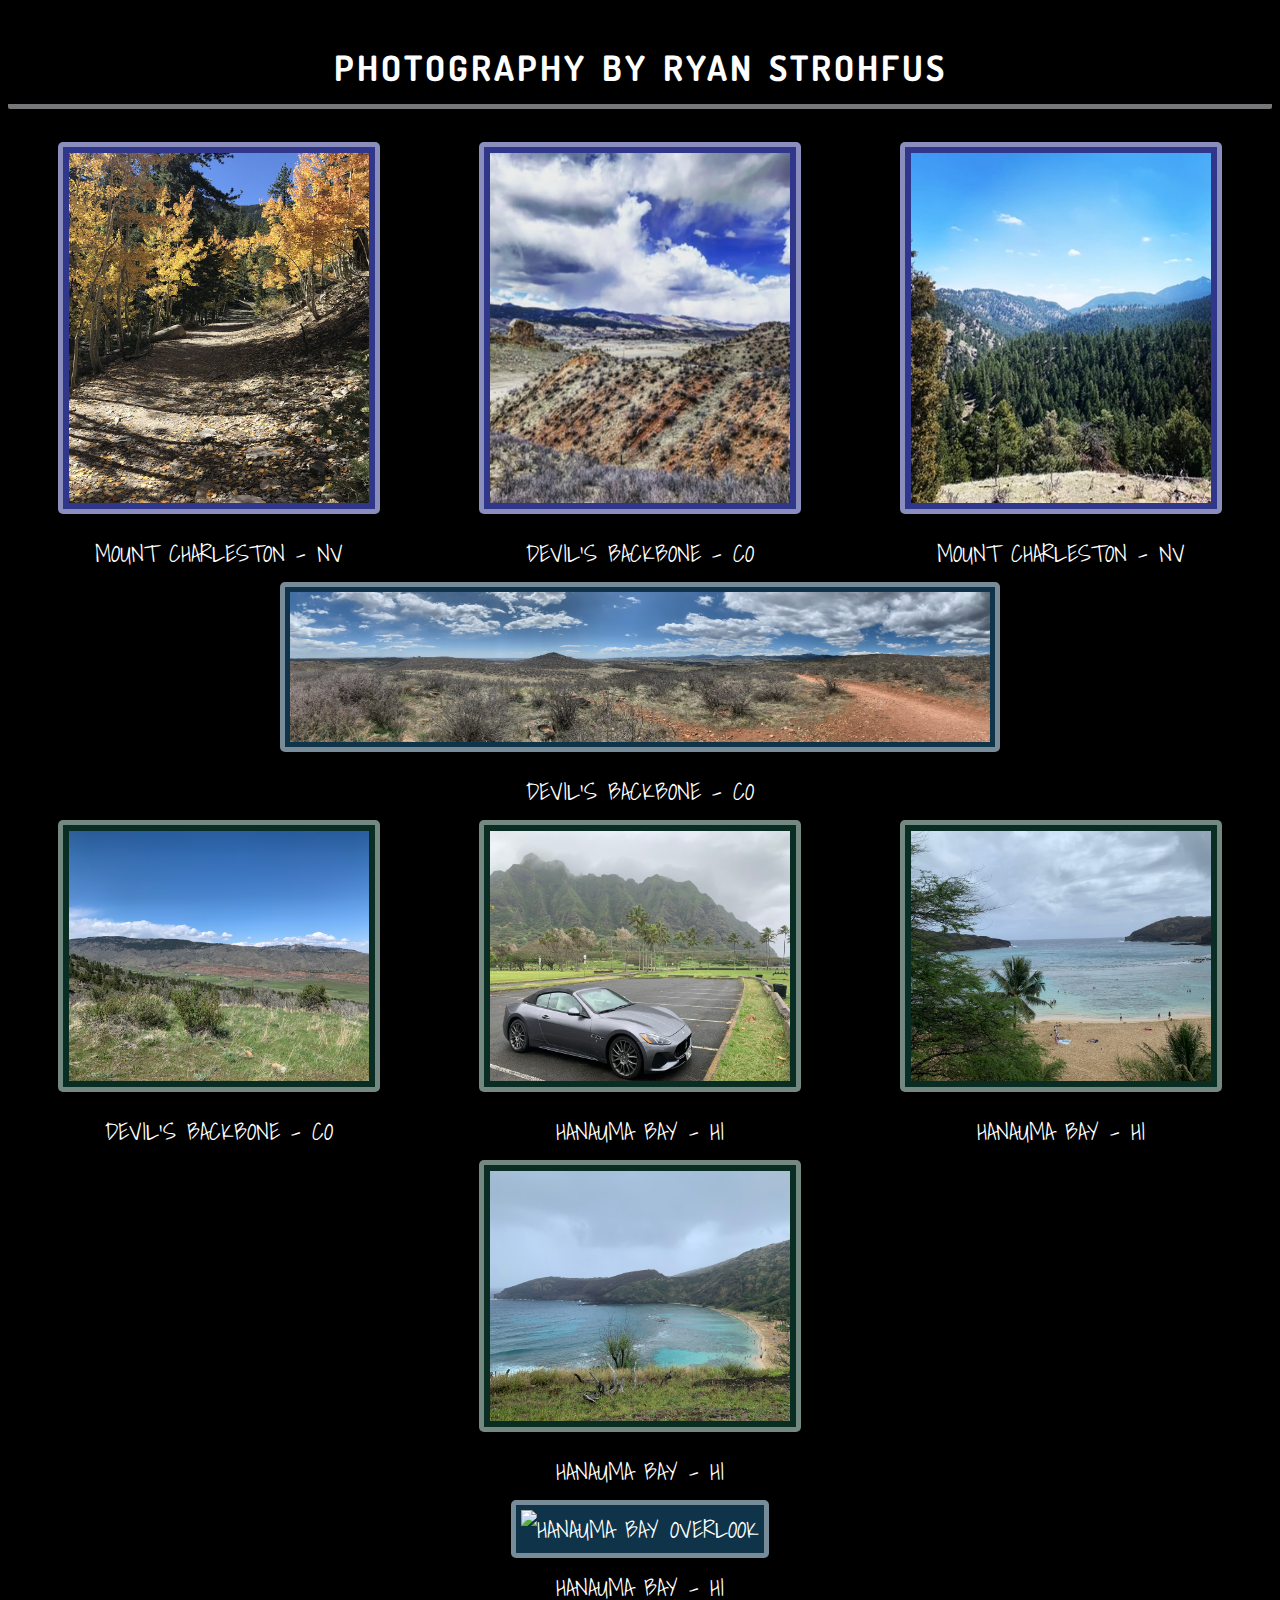
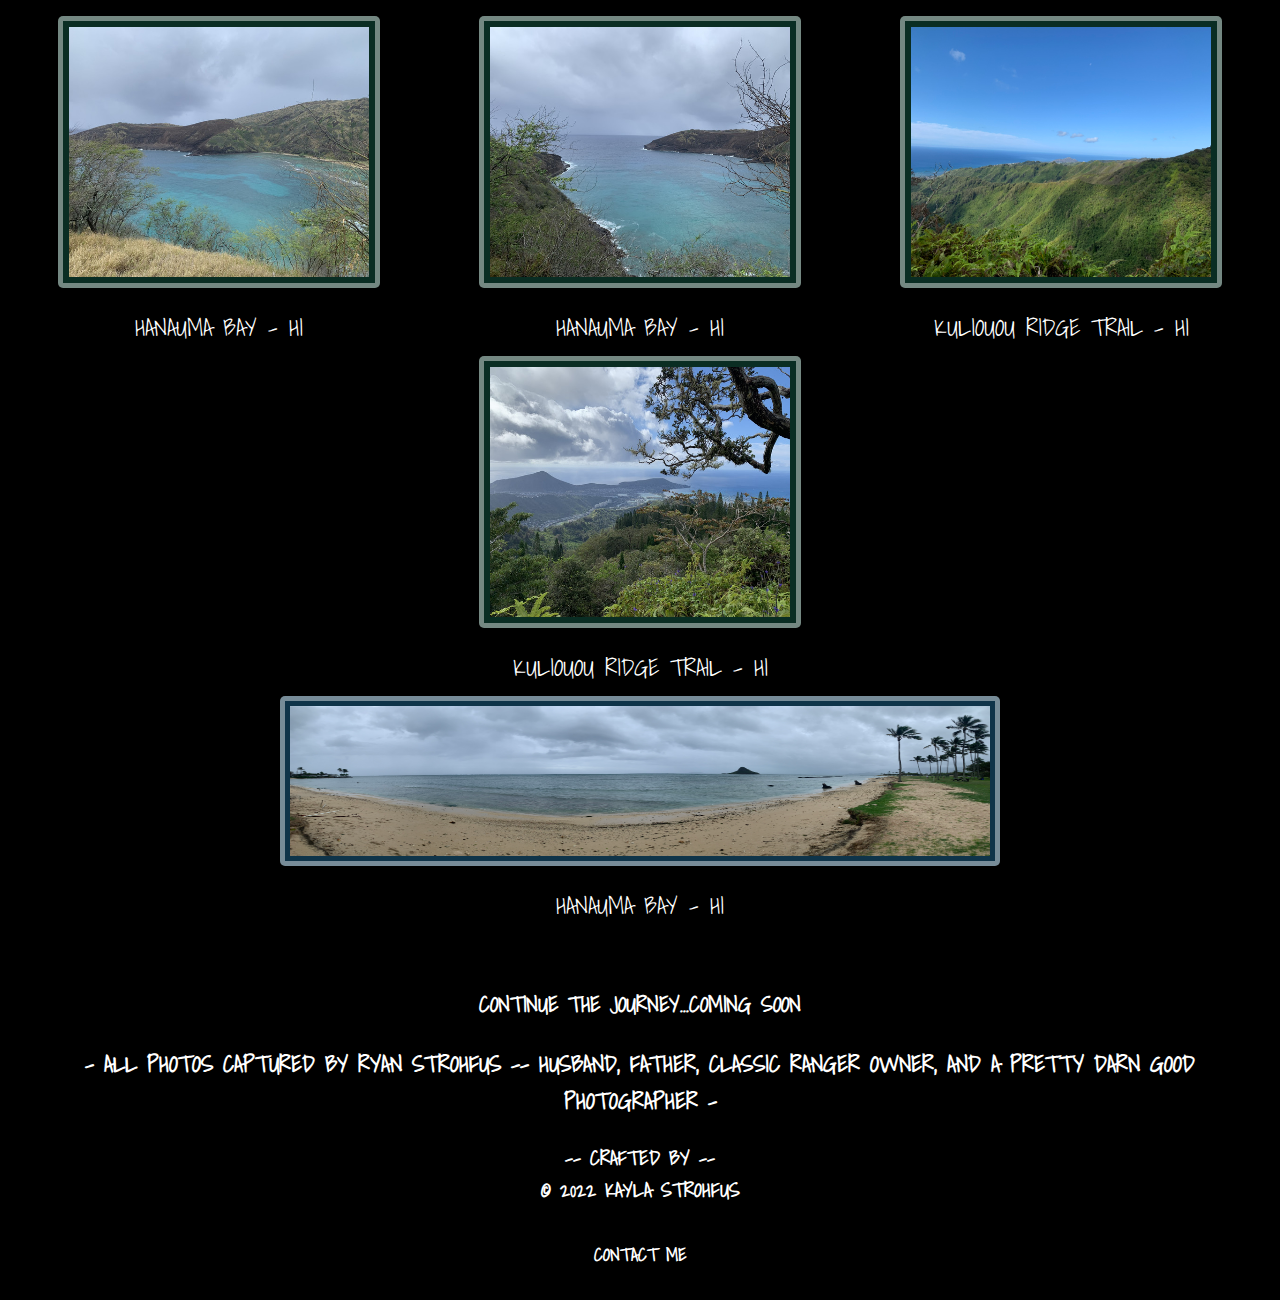
==== index.html @ 74d96465 "Initial project commit" ====
<!DOCTYPE html>
<html lang="en">
  <head>
    <meta charset="UTF-8" />
    <meta http-equiv="X-UA-Compatible" content="IE=edge" />
    <meta name="viewport" content="width=device-width, initial-scale=1.0" />
    <title>Ryan Strohfus | Photography</title>

    <link rel="stylesheet" href="css/style.css" />
    <!--Favcon-->
    <link rel="icon" type="image/png" href="img/favicon.ico" sizes="32x32" />

    <!--Font awesome-->
    <script
      src="https://kit.fontawesome.com/aae29664c4.js"
      crossorigin="anonymous"
    ></script>
    <!--Google Fonts-->
    <link rel="preconnect" href="https://fonts.googleapis.com" />
    <link rel="preconnect" href="https://fonts.gstatic.com" crossorigin />
    <link
      href="https://fonts.googleapis.com/css2?family=Dosis:wght@200&family=Passions+Conflict&family=Permanent+Marker&family=Shadows+Into+Light&display=swap"
      rel="stylesheet"
    />
  </head>

  <body>
    <h1>Photography by Ryan Strohfus</h1>

    <!--top three photos-->

    <div class="container">
      <a href="img/IMG-0385.jpg" target="_blank">
        <img
          class="itema"
          src="img/IMG-0385.jpg"
          alt="Devil's BackBone Trees"
        /><br />
        <div class="link">Mount Charleston - NV</div>
      </a>

      <a href="img/IMG-0386.jpg" target="_blank"
        ><img
          class="itema"
          src="img/IMG-0386.jpg"
          alt="Devil's BackBone Terrain"
        />
        <div class="link">Devil's Backbone - CO</div>
      </a>

      <a href="img/IMG-0387.jpg" target="_blank"
        ><img
          class="itema"
          src="img/IMG-0387.jpg"
          alt="Mount Charleston Trees"
        />
        <div class="link">Mount Charleston - NV</div>
      </a>
    </div>

    <!--Pano-->

    <div class="container">
      <a href="img/IMG-0388p.jpg" target="_blank"
        ><img
          class="itemb"
          src="img/IMG-0388p.jpg"
          alt="Devil's BackBone Scenic"
        />
        <div class="link">Devil's Backbone - CO</div>
      </a>
    </div>

    <!--Squares-->

    <div class="container">
      <a href="img/IMG-0389.jpg" target="_blank"
        ><img
          class="itemc"
          src="img/IMG-0389.jpg"
          alt="Devil's BackBone Grass"
        />
        <div class="link">Devil's Backbone - CO</div>
      </a>

      <a href="img/IMG-0390.jpg" target="_blank"
        ><img class="itemc" src="img/IMG-0390.jpg" alt="Hanauma Bay Car" />
        <div class="link">Hanauma Bay - HI</div>
      </a>

      <a href="img/IMG-0391.jpg" target="_blank">
        <img
          class="itemc"
          src="img/IMG-0391.jpg"
          alt="Hanauma Bay Ocean View"
        />
        <div class="link">Hanauma Bay - HI</div>
      </a>

      <a href="img/IMG-0392.jpg" target="_blank">
        <img
          class="itemc"
          src="img/IMG-0392.jpg"
          alt="Hanauma Bay Ocean View "
        />
        <div class="link">Hanauma Bay - HI</div>
      </a>
    </div>

    <!--Pano-->

    <div class="container">
      <a href="img/IMG-0393p.jpg" target="_blank">
        <img class="itemz" src="img/IMG-0393p.jpg" alt="Hanauma Bay Overlook" />
        <div class="link">Hanauma Bay - HI</div>
      </a>
    </div>

    <!--Squares-->

    <div class="container">
      <a href="img/IMG-0394.jpg" target="_blank"
        ><img
          class="itemc"
          src="img/IMG-0394.jpg"
          alt="Hanauma Bay Ocean View"
        />
        <div class="link">Hanauma Bay - HI</div>
      </a>

      <a href="img/IMG-0395.jpg" target="_blank"
        ><img
          class="itemc"
          src="img/IMG-0395.jpg"
          alt="Hanauma Bay Ocean View"
        />
        <div class="link">Hanauma Bay - HI</div>
      </a>

      <a href="img/IMG-0396.jpg" target="_blank"
        ><img
          class="itemc"
          src="img/IMG-0396.jpg"
          alt="Kuliouou Ridge Trai Overlookl"
        />
        <div class="link">Kuliouou Ridge Trail - HI</div>
      </a>

      <a href="img/IMG-0397.jpg" target="_blank"
        ><img
          class="itemc"
          src="img/IMG-0397.jpg"
          alt="Kuliouou Ridge Trail Overlook"
        />
        <div class="link">Kuliouou Ridge Trail - HI</div>
      </a>
    </div>

    <!--Pano-->

    <div class="container">
      <a href="img/IMG-0398p.jpg" target="_blank"
        ><img
          class="itemy"
          src="img/IMG-0398p.jpg"
          alt="Blue Diamond Trail Terrain"
        />
        <div class="link">Hanauma Bay - HI</div>
      </a>
    </div>

    <!--Finally the end of photos Foot begins-->

    <footer>
      <br />
      <div class="link next-page">
        <a href="#">Continue the journey...Coming Soon</a>
      </div>
      <!--Ryan description-->
      <h3>
        - All Photos captured by Ryan Strohfus -- Husband, Father, Classic
        Ranger Owner, and a Pretty Darn Good Photographer -
      </h3>
      -- Crafted by --<br />
      © 2022 Kayla Strohfus
      <br /><br />
      <!--email-->
      <div class="contact-me link">
        <a href=" mailto:kayla@kaylathedeveloper.com">Contact me</a>
      </div>
      <!--Social Media-->
      <div id="footer-icons">
        <a href="https://github.com/Kstrohfus" target="_blank">
          <i class="fa-brands fa-github"></i
        ></a>
        <a href="https://www.kaylathedeveloper.com/" target="_blank">
          <i class="fa-solid fa-heart"></i
        ></a>
        <a
          href="https://www.linkedin.com/in/kayla-strohfus-8783b8249/"
          target="_blank"
        >
          <i class="fa-brands fa-linkedin-in"> </i
        ></a>
      </div>
    </footer>
  </body>
</html>
---- css/style.css ----
/****Fonts
    font-family: 'Dosis',
    sans-serif;
    font-family: 'Passions Conflict',
    cursive;
    font-family: 'Permanent Marker',
    cursive;
    font-family: 'Shadows Into Light',
    cursive;
    ***/
  
  
  h1 {
    margin-top: 20px;
    padding-top: 25px;
    padding-bottom: 15px;
    color: rgb(255, 255, 255);
    border: solid rgb(117, 119, 120) 2px;
    border-right: 0;
    border-left: 0;
    border-top: 0;
    border-width: 5px;
    border-radius: 2px;
    text-align: center;
    letter-spacing: 3px;
    word-spacing: 5px;
    text-transform: uppercase;
    font-family:'Dosis',
      sans-serif;
    font-size: 35px;
  }

  body {
    background: #000000;
    text-transform: uppercase;
    font-size: 24px;
    font-family: 'Shadows Into Light',
      cursive;
  }

  a,
  .link {
    text-decoration: none;
    text-align: center;
    color: rgb(255, 255, 255);

  }

  footer {
    margin: 30px;
    text-align: center;
    font-size: 20px;
    font-weight: 600;
    text-transform: uppercase;
   
    color: rgb(255, 255, 255);
    
  }

  .container {
    display: flex;
    flex-direction: row;
    flex-wrap: wrap;
    justify-content: space-around;

  }

  .itema {
    background-color: rgba(74, 86, 214, 0.645);
    padding: 6px;
    margin: 10px;
    width: 300px;
    height: 350px;
    border: solid 5px rgba(255, 255, 255, 0.436);
    border-radius: 5px;

  }

  .itemb {
    background-color: rgba(28, 97, 136, 0.533);
    padding: 5px;
    width: 700px;
    height: 150px;
    margin: 10px;
    border: solid 5px rgba(255, 255, 255, 0.436);
    border-radius: 5px;

  }

  .itemc {
    background-color: rgba(32, 147, 114, 0.307);
    padding: 6px;
    margin: 10px;
    width: 300px;
    height: 250px;
    border: solid 5px rgba(255, 255, 255, 0.436);
    border-radius: 5px;

  }

  .itemz {
    background-color: rgba(28, 97, 136, 0.533);
    padding: 5px;
    width: 700px;
    height: 150px;
    margin: 10px;
    border: solid 5px rgba(255, 255, 255, 0.436);
    border-radius: 5px;

  }

  .itemy {
    background-color: rgba(28, 97, 136, 0.533);
    padding: 5px;
    width: 700px;
    height: 150px;
    margin: 10px;
    border: solid 5px rgba(255, 255, 255, 0.436);
    border-radius: 5px;

  }

  .connect {
    color: #ffffff;
    margin-top: 5px;
    margin-bottom: 5px;

  }

  .next-page {
    font-size: 22px;
  }

  img {
    opacity: 1;
    transition: opacity 1s ease-in-out;

  }

  img:hover {
    opacity: .22;
    transition: opacity .99s ease-in-out;

  }

  .footer-space {
    word-spacing: 25px;
    font-size: 43px;
    margin-top: 10px;

  }

  .link {
    text-align: center;
    text-decoration: none;
    color: white;

  }

  .link:hover {
    opacity: .22;
    transition: opacity .99s ease-in-out;
  }

  .contact-me {
    color: white;
    font-size: 18px;
    display: inline;
  }
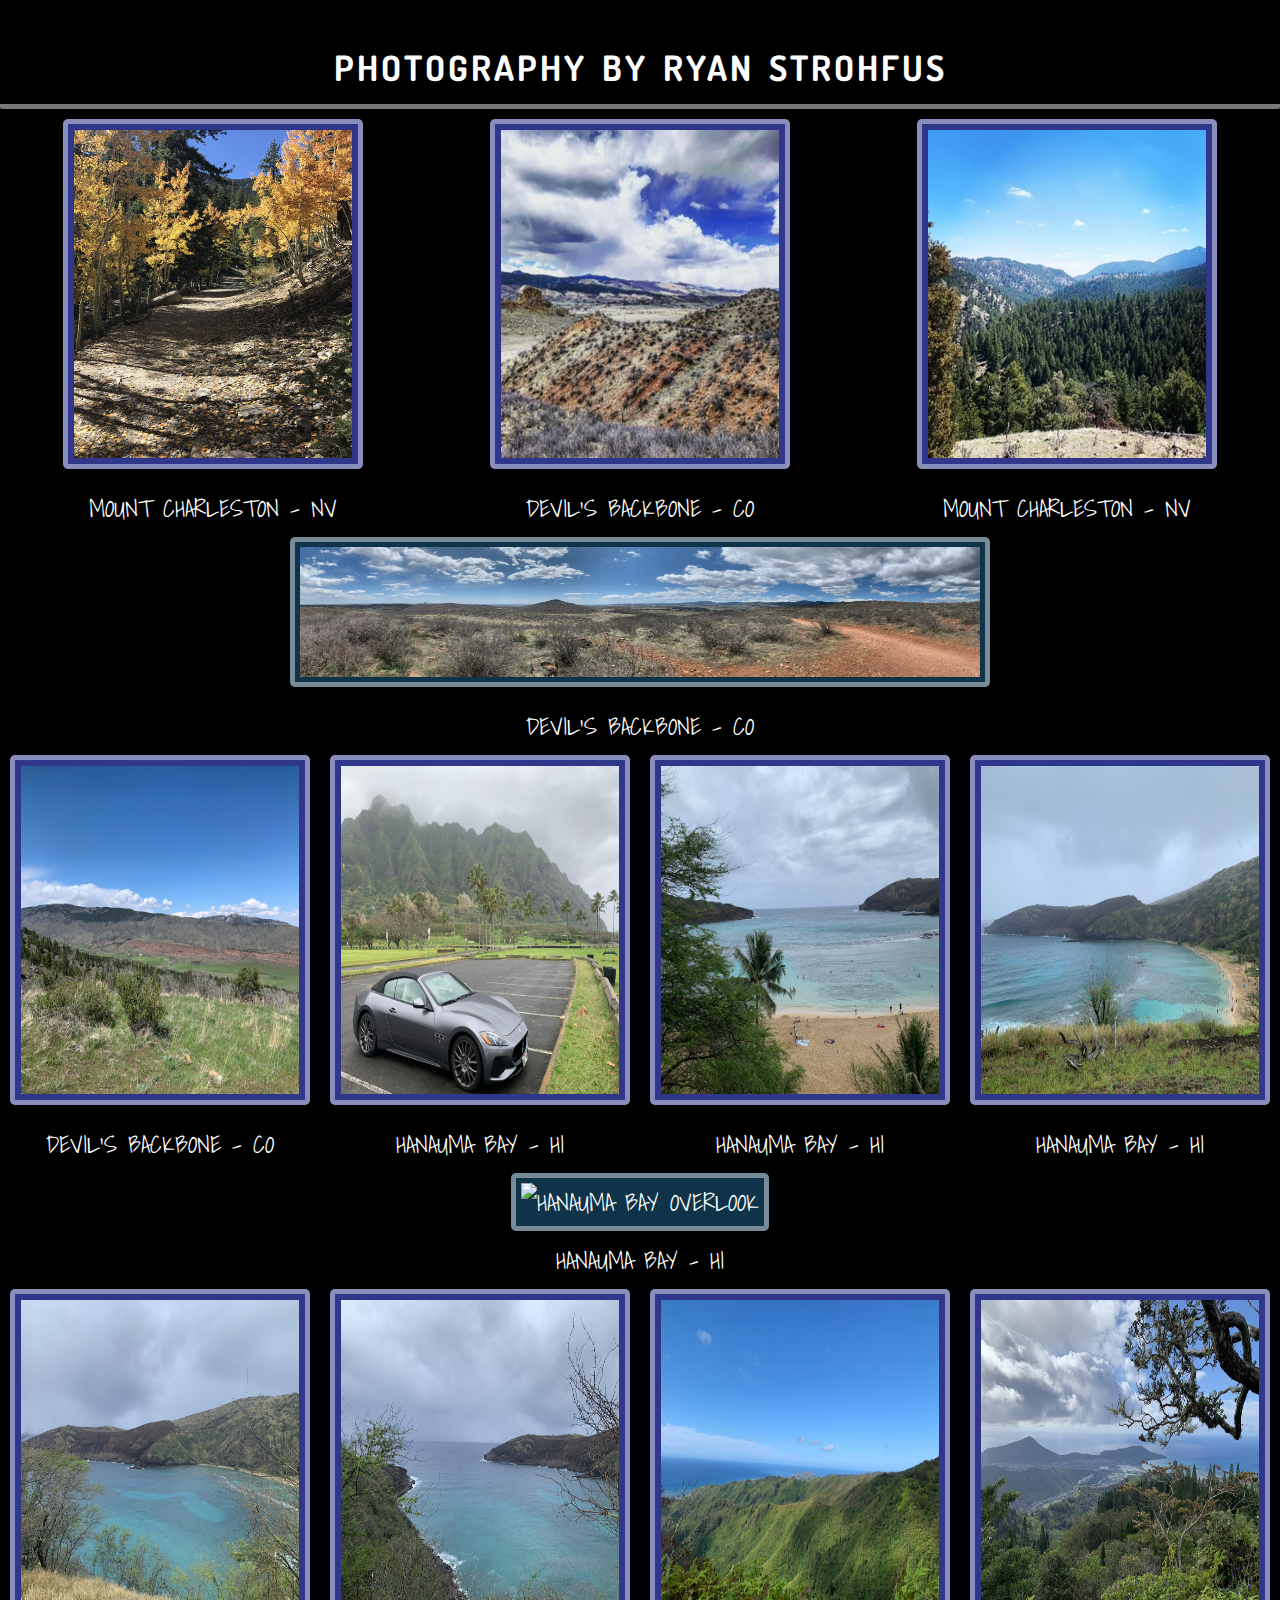
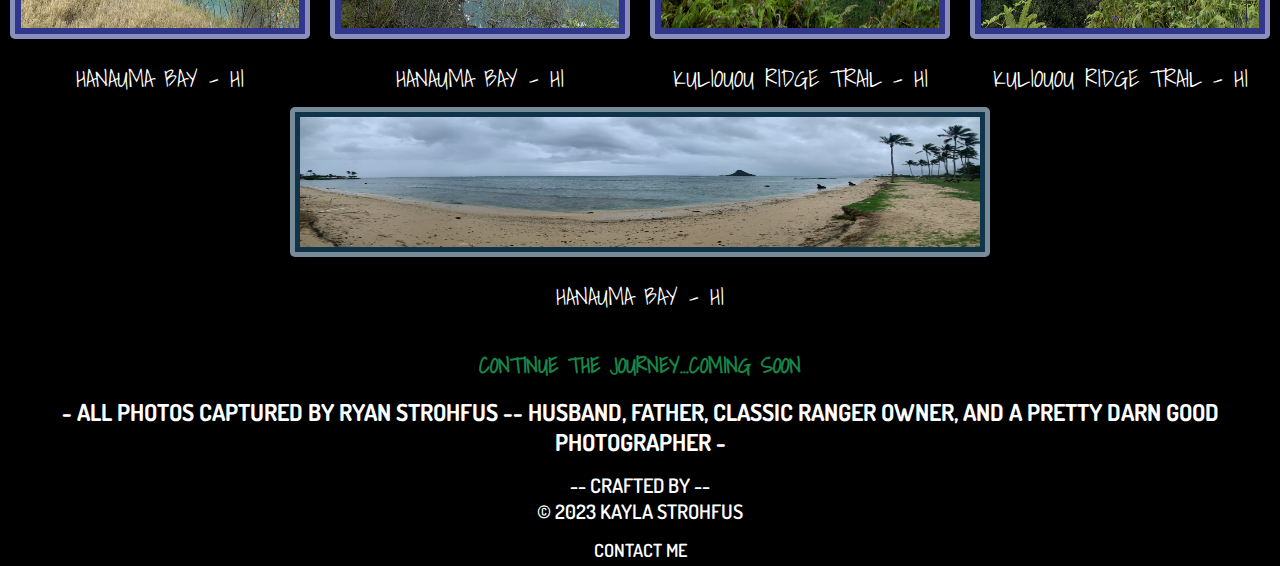
==== commit df04bb45: "cleaned up css changed some font and padding on footer" ====
--- a/index.html
+++ b/index.html
@@ -1,208 +1,206 @@
 <!DOCTYPE html>
 <html lang="en">
-  <head>
-    <meta charset="UTF-8" />
-    <meta http-equiv="X-UA-Compatible" content="IE=edge" />
-    <meta name="viewport" content="width=device-width, initial-scale=1.0" />
-    <title>Ryan Strohfus | Photography</title>
-
-    <link rel="stylesheet" href="css/style.css" />
-    <!--Favcon-->
-    <link rel="icon" type="image/png" href="img/favicon.ico" sizes="32x32" />
-
-    <!--Font awesome-->
-    <script
-      src="https://kit.fontawesome.com/aae29664c4.js"
-      crossorigin="anonymous"
-    ></script>
-    <!--Google Fonts-->
-    <link rel="preconnect" href="https://fonts.googleapis.com" />
-    <link rel="preconnect" href="https://fonts.gstatic.com" crossorigin />
-    <link
-      href="https://fonts.googleapis.com/css2?family=Dosis:wght@200&family=Passions+Conflict&family=Permanent+Marker&family=Shadows+Into+Light&display=swap"
-      rel="stylesheet"
-    />
-  </head>
-
-  <body>
-    <h1>Photography by Ryan Strohfus</h1>
-
-    <!--top three photos-->
-
-    <div class="container">
-      <a href="img/IMG-0385.jpg" target="_blank">
-        <img
-          class="itema"
-          src="img/IMG-0385.jpg"
-          alt="Devil's BackBone Trees"
-        /><br />
-        <div class="link">Mount Charleston - NV</div>
-      </a>
-
-      <a href="img/IMG-0386.jpg" target="_blank"
-        ><img
-          class="itema"
-          src="img/IMG-0386.jpg"
-          alt="Devil's BackBone Terrain"
-        />
-        <div class="link">Devil's Backbone - CO</div>
-      </a>
-
-      <a href="img/IMG-0387.jpg" target="_blank"
-        ><img
-          class="itema"
-          src="img/IMG-0387.jpg"
-          alt="Mount Charleston Trees"
-        />
-        <div class="link">Mount Charleston - NV</div>
-      </a>
-    </div>
-
-    <!--Pano-->
-
-    <div class="container">
-      <a href="img/IMG-0388p.jpg" target="_blank"
-        ><img
-          class="itemb"
-          src="img/IMG-0388p.jpg"
-          alt="Devil's BackBone Scenic"
-        />
-        <div class="link">Devil's Backbone - CO</div>
-      </a>
-    </div>
-
-    <!--Squares-->
-
-    <div class="container">
-      <a href="img/IMG-0389.jpg" target="_blank"
-        ><img
-          class="itemc"
-          src="img/IMG-0389.jpg"
-          alt="Devil's BackBone Grass"
-        />
-        <div class="link">Devil's Backbone - CO</div>
-      </a>
-
-      <a href="img/IMG-0390.jpg" target="_blank"
-        ><img class="itemc" src="img/IMG-0390.jpg" alt="Hanauma Bay Car" />
-        <div class="link">Hanauma Bay - HI</div>
-      </a>
-
-      <a href="img/IMG-0391.jpg" target="_blank">
-        <img
-          class="itemc"
-          src="img/IMG-0391.jpg"
-          alt="Hanauma Bay Ocean View"
-        />
-        <div class="link">Hanauma Bay - HI</div>
-      </a>
-
-      <a href="img/IMG-0392.jpg" target="_blank">
-        <img
-          class="itemc"
-          src="img/IMG-0392.jpg"
-          alt="Hanauma Bay Ocean View "
-        />
-        <div class="link">Hanauma Bay - HI</div>
-      </a>
-    </div>
-
-    <!--Pano-->
-
-    <div class="container">
-      <a href="img/IMG-0393p.jpg" target="_blank">
-        <img class="itemz" src="img/IMG-0393p.jpg" alt="Hanauma Bay Overlook" />
-        <div class="link">Hanauma Bay - HI</div>
-      </a>
-    </div>
-
-    <!--Squares-->
-
-    <div class="container">
-      <a href="img/IMG-0394.jpg" target="_blank"
-        ><img
-          class="itemc"
-          src="img/IMG-0394.jpg"
-          alt="Hanauma Bay Ocean View"
-        />
-        <div class="link">Hanauma Bay - HI</div>
-      </a>
-
-      <a href="img/IMG-0395.jpg" target="_blank"
-        ><img
-          class="itemc"
-          src="img/IMG-0395.jpg"
-          alt="Hanauma Bay Ocean View"
-        />
-        <div class="link">Hanauma Bay - HI</div>
-      </a>
-
-      <a href="img/IMG-0396.jpg" target="_blank"
-        ><img
-          class="itemc"
-          src="img/IMG-0396.jpg"
-          alt="Kuliouou Ridge Trai Overlookl"
-        />
-        <div class="link">Kuliouou Ridge Trail - HI</div>
-      </a>
-
-      <a href="img/IMG-0397.jpg" target="_blank"
-        ><img
-          class="itemc"
-          src="img/IMG-0397.jpg"
-          alt="Kuliouou Ridge Trail Overlook"
-        />
-        <div class="link">Kuliouou Ridge Trail - HI</div>
-      </a>
-    </div>
-
-    <!--Pano-->
-
-    <div class="container">
-      <a href="img/IMG-0398p.jpg" target="_blank"
-        ><img
-          class="itemy"
-          src="img/IMG-0398p.jpg"
-          alt="Blue Diamond Trail Terrain"
-        />
-        <div class="link">Hanauma Bay - HI</div>
-      </a>
-    </div>
-
-    <!--Finally the end of photos Foot begins-->
-
-    <footer>
-      <br />
-      <div class="link next-page">
-        <a href="#">Continue the journey...Coming Soon</a>
-      </div>
-      <!--Ryan description-->
-      <h3>
-        - All Photos captured by Ryan Strohfus -- Husband, Father, Classic
-        Ranger Owner, and a Pretty Darn Good Photographer -
-      </h3>
-      -- Crafted by --<br />
-      © 2022 Kayla Strohfus
-      <br /><br />
-      <!--email-->
-      <div class="contact-me link">
-        <a href=" mailto:kayla@kaylathedeveloper.com">Contact me</a>
-      </div>
-      <!--Social Media-->
-      <div id="footer-icons">
-        <a href="https://github.com/Kstrohfus" target="_blank">
-          <i class="fa-brands fa-github"></i
-        ></a>
-        <a href="https://www.kaylathedeveloper.com/" target="_blank">
-          <i class="fa-solid fa-heart"></i
-        ></a>
-        <a
-          href="https://www.linkedin.com/in/kayla-strohfus-8783b8249/"
-          target="_blank"
-        >
-          <i class="fa-brands fa-linkedin-in"> </i
-        ></a>
-      </div>
-    </footer>
-  </body>
+    <head>
+        <meta charset="UTF-8" />
+        <meta http-equiv="X-UA-Compatible" content="IE=edge" />
+        <meta name="viewport" content="width=device-width, initial-scale=1.0" />
+        <title>Ryan Strohfus | Photography</title>
+
+        <link rel="stylesheet" href="css/style.css" />
+        <!--Favcon-->
+        <link
+            rel="icon"
+            type="image/png"
+            href="img/favicon.ico"
+            sizes="32x32" />
+
+        <!--Font awesome-->
+        <script
+            src="https://kit.fontawesome.com/aae29664c4.js"
+            crossorigin="anonymous"></script>
+        <!--Google Fonts-->
+        <link rel="preconnect" href="https://fonts.googleapis.com" />
+        <link rel="preconnect" href="https://fonts.gstatic.com" crossorigin />
+        <link
+            href="https://fonts.googleapis.com/css2?family=Dosis:wght@200&family=Passions+Conflict&family=Permanent+Marker&family=Shadows+Into+Light&display=swap"
+            rel="stylesheet" />
+    </head>
+
+    <body>
+        <h1>Photography by Ryan Strohfus</h1>
+
+        <!--top three photos-->
+
+        <div class="container">
+            <a href="img/IMG-0385.jpg" target="_blank">
+                <img
+                    class="itema"
+                    src="img/IMG-0385.jpg"
+                    alt="Devil's BackBone Trees" /><br />
+                <div class="link">Mount Charleston - NV</div>
+            </a>
+
+            <a href="img/IMG-0386.jpg" target="_blank"
+                ><img
+                    class="itema"
+                    src="img/IMG-0386.jpg"
+                    alt="Devil's BackBone Terrain" />
+                <div class="link">Devil's Backbone - CO</div>
+            </a>
+
+            <a href="img/IMG-0387.jpg" target="_blank"
+                ><img
+                    class="itema"
+                    src="img/IMG-0387.jpg"
+                    alt="Mount Charleston Trees" />
+                <div class="link">Mount Charleston - NV</div>
+            </a>
+        </div>
+
+        <!--Pano-->
+
+        <div class="container">
+            <a href="img/IMG-0388p.jpg" target="_blank"
+                ><img
+                    class="itemb"
+                    src="img/IMG-0388p.jpg"
+                    alt="Devil's BackBone Scenic" />
+                <div class="link">Devil's Backbone - CO</div>
+            </a>
+        </div>
+
+        <!--Squares-->
+
+        <div class="container">
+            <a href="img/IMG-0389.jpg" target="_blank"
+                ><img
+                    class="itemc"
+                    src="img/IMG-0389.jpg"
+                    alt="Devil's BackBone Grass" />
+                <div class="link">Devil's Backbone - CO</div>
+            </a>
+
+            <a href="img/IMG-0390.jpg" target="_blank"
+                ><img
+                    class="itemc"
+                    src="img/IMG-0390.jpg"
+                    alt="Hanauma Bay Car" />
+                <div class="link">Hanauma Bay - HI</div>
+            </a>
+
+            <a href="img/IMG-0391.jpg" target="_blank">
+                <img
+                    class="itemc"
+                    src="img/IMG-0391.jpg"
+                    alt="Hanauma Bay Ocean View" />
+                <div class="link">Hanauma Bay - HI</div>
+            </a>
+
+            <a href="img/IMG-0392.jpg" target="_blank">
+                <img
+                    class="itemc"
+                    src="img/IMG-0392.jpg"
+                    alt="Hanauma Bay Ocean View " />
+                <div class="link">Hanauma Bay - HI</div>
+            </a>
+        </div>
+
+        <!--Pano-->
+
+        <div class="container">
+            <a href="img/IMG-0393p.jpg" target="_blank">
+                <img
+                    class="itemz"
+                    src="img/IMG-0393p.jpg"
+                    alt="Hanauma Bay Overlook" />
+                <div class="link">Hanauma Bay - HI</div>
+            </a>
+        </div>
+
+        <!--Squares-->
+
+        <div class="container">
+            <a href="img/IMG-0394.jpg" target="_blank"
+                ><img
+                    class="itemc"
+                    src="img/IMG-0394.jpg"
+                    alt="Hanauma Bay Ocean View" />
+                <div class="link">Hanauma Bay - HI</div>
+            </a>
+
+            <a href="img/IMG-0395.jpg" target="_blank"
+                ><img
+                    class="itemc"
+                    src="img/IMG-0395.jpg"
+                    alt="Hanauma Bay Ocean View" />
+                <div class="link">Hanauma Bay - HI</div>
+            </a>
+
+            <a href="img/IMG-0396.jpg" target="_blank"
+                ><img
+                    class="itemc"
+                    src="img/IMG-0396.jpg"
+                    alt="Kuliouou Ridge Trai Overlookl" />
+                <div class="link">Kuliouou Ridge Trail - HI</div>
+            </a>
+
+            <a href="img/IMG-0397.jpg" target="_blank"
+                ><img
+                    class="itemc"
+                    src="img/IMG-0397.jpg"
+                    alt="Kuliouou Ridge Trail Overlook" />
+                <div class="link">Kuliouou Ridge Trail - HI</div>
+            </a>
+        </div>
+
+        <!--Pano-->
+
+        <div class="container">
+            <a href="img/IMG-0398p.jpg" target="_blank"
+                ><img
+                    class="itemy"
+                    src="img/IMG-0398p.jpg"
+                    alt="Blue Diamond Trail Terrain" />
+                <div class="link">Hanauma Bay - HI</div>
+            </a>
+        </div>
+
+        <!--Finally the end of photos Foot begins-->
+
+        <footer>
+            <br />
+            <div class="link">
+                <a href="#" class="next-page"
+                    >Continue the journey...Coming Soon</a
+                >
+            </div>
+            <!--Ryan description-->
+            <h3 class="ryan">
+                - All Photos captured by Ryan Strohfus -- Husband, Father,
+                Classic Ranger Owner, and a Pretty Darn Good Photographer -
+            </h3>
+            <div class="copy">
+                -- Crafted by --<br />
+                &copy; 2023 Kayla Strohfus
+            </div>
+            <!--email-->
+            <div class="contact-me link">
+                <a href=" mailto:kayla@kaylathedeveloper.com">Contact me</a>
+            </div>
+            <!--Social Media-->
+            <div id="footer-icons">
+                <a href="https://github.com/Kstrohfus" target="_blank">
+                    <i class="fa-brands fa-github"></i
+                ></a>
+                <a href="https://www.kaylathedeveloper.com/" target="_blank">
+                    <i class="fa-solid fa-heart"></i
+                ></a>
+                <a
+                    href="https://www.linkedin.com/in/kayla-strohfus-8783b8249/"
+                    target="_blank">
+                    <i class="fa-brands fa-linkedin-in"> </i
+                ></a>
+            </div>
+        </footer>
+    </body>
 </html>
--- a/css/style.css
+++ b/css/style.css
@@ -1,4 +1,4 @@
-  /****Fonts
+/****Fonts
     font-family: 'Dosis',
     sans-serif;
     font-family: 'Passions Conflict',
@@ -8,64 +8,56 @@
     font-family: 'Shadows Into Light',
     cursive;
     ***/
-  
-  
-  h1 {
+
+* {
+    box-sizing: border-box;
+    margin: 0;
+}
+.container {
+    display: flex;
+    flex-direction: row;
+    flex: 1;
+    width: 100%;
+}
+h1 {
     margin-top: 20px;
     padding-top: 25px;
     padding-bottom: 15px;
     color: rgb(255, 255, 255);
-    border: solid rgb(117, 119, 120) 2px;
-    border-right: 0;
-    border-left: 0;
-    border-top: 0;
+    border-bottom: solid rgb(117, 119, 120) 2px;
     border-width: 5px;
     border-radius: 2px;
     text-align: center;
     letter-spacing: 3px;
     word-spacing: 5px;
     text-transform: uppercase;
-    font-family:'Dosis',
-      sans-serif;
+    font-family: "Dosis", sans-serif;
     font-size: 35px;
-  }
+}
 
-  body {
+body {
     background: #000000;
     text-transform: uppercase;
     font-size: 24px;
-    font-family: 'Shadows Into Light',
-      cursive;
-  }
+    font-family: "Shadows Into Light", cursive;
+}
 
-  a,
-  .link {
+a,
+.link {
     text-decoration: none;
     text-align: center;
     color: rgb(255, 255, 255);
+}
 
-  }
-
-  footer {
-    margin: 30px;
-    text-align: center;
-    font-size: 20px;
-    font-weight: 600;
-    text-transform: uppercase;
-   
-    color: rgb(255, 255, 255);
-    
-  }
-
-  .container {
+.container {
     display: flex;
     flex-direction: row;
     flex-wrap: wrap;
     justify-content: space-around;
+}
 
-  }
-
-  .itema {
+.itema,
+.itemc {
     background-color: rgba(74, 86, 214, 0.645);
     padding: 6px;
     margin: 10px;
@@ -73,10 +65,11 @@
     height: 350px;
     border: solid 5px rgba(255, 255, 255, 0.436);
     border-radius: 5px;
+}
 
-  }
-
-  .itemb {
+.itemb,
+.itemz,
+.itemy {
     background-color: rgba(28, 97, 136, 0.533);
     padding: 5px;
     width: 700px;
@@ -84,87 +77,84 @@
     margin: 10px;
     border: solid 5px rgba(255, 255, 255, 0.436);
     border-radius: 5px;
+}
 
-  }
-
-  .itemc {
-    background-color: rgba(32, 147, 114, 0.307);
-    padding: 6px;
-    margin: 10px;
-    width: 300px;
-    height: 250px;
-    border: solid 5px rgba(255, 255, 255, 0.436);
-    border-radius: 5px;
-
-  }
-
-  .itemz {
-    background-color: rgba(28, 97, 136, 0.533);
-    padding: 5px;
-    width: 700px;
-    height: 150px;
-    margin: 10px;
-    border: solid 5px rgba(255, 255, 255, 0.436);
-    border-radius: 5px;
-
-  }
-
-  .itemy {
-    background-color: rgba(28, 97, 136, 0.533);
-    padding: 5px;
-    width: 700px;
-    height: 150px;
-    margin: 10px;
-    border: solid 5px rgba(255, 255, 255, 0.436);
-    border-radius: 5px;
-
-  }
-
-  .connect {
+.connect {
     color: #ffffff;
     margin-top: 5px;
     margin-bottom: 5px;
+}
 
-  }
+.next-page {
+    font-size: 22px;
+    color: rgb(22, 135, 71);
+}
 
-  .next-page {
-    font-size: 22px;
-  }
-
-  img {
+img {
     opacity: 1;
     transition: opacity 1s ease-in-out;
+}
 
-  }
+img:hover {
+    opacity: 0.22;
+    transition: opacity 0.99s ease-in-out;
+}
 
-  img:hover {
-    opacity: .22;
-    transition: opacity .99s ease-in-out;
+.link {
+    text-align: center;
+    text-decoration: none;
+    color: white;
+}
 
-  }
+.link:hover {
+    opacity: 0.22;
+    transition: opacity 0.99s ease-in-out;
+}
 
-  .footer-space {
+.contact-me {
+    font-family: "Dosis", sans-serif;
+    color: white;
+    font-size: 18px;
+    display: inline;
+}
+
+.ryan {
+    margin: 15px 0;
+    font-family: "Dosis", sans-serif;
+}
+
+footer {
+    margin: 0;
+    text-align: center;
+    font-size: 20px;
+    font-weight: 600;
+    text-transform: uppercase;
+    color: rgb(255, 255, 255);
+}
+
+.footer-space {
     word-spacing: 25px;
     font-size: 43px;
     margin-top: 10px;
+}
 
-  }
+.copy {
+    margin: 10px 0;
+    font-family: "Dosis", sans-serif;
+}
 
-  .link {
-    text-align: center;
-    text-decoration: none;
-    color: white;
+/* Media */
+@media (max-width: 480px) {
+    .itemb,
+    .itemz,
+    .itemy {
+        width: 350px;
+        height: 150px;
+    }
 
-  }
-
-  .link:hover {
-    opacity: .22;
-    transition: opacity .99s ease-in-out;
-  }
-
-  .contact-me {
-    color: white;
-    font-size: 18px;
-    display: inline;
-  }
-
+    .itema,
+    .itemc {
+        width: 200px;
+        height: 250px;
+    }
+}
